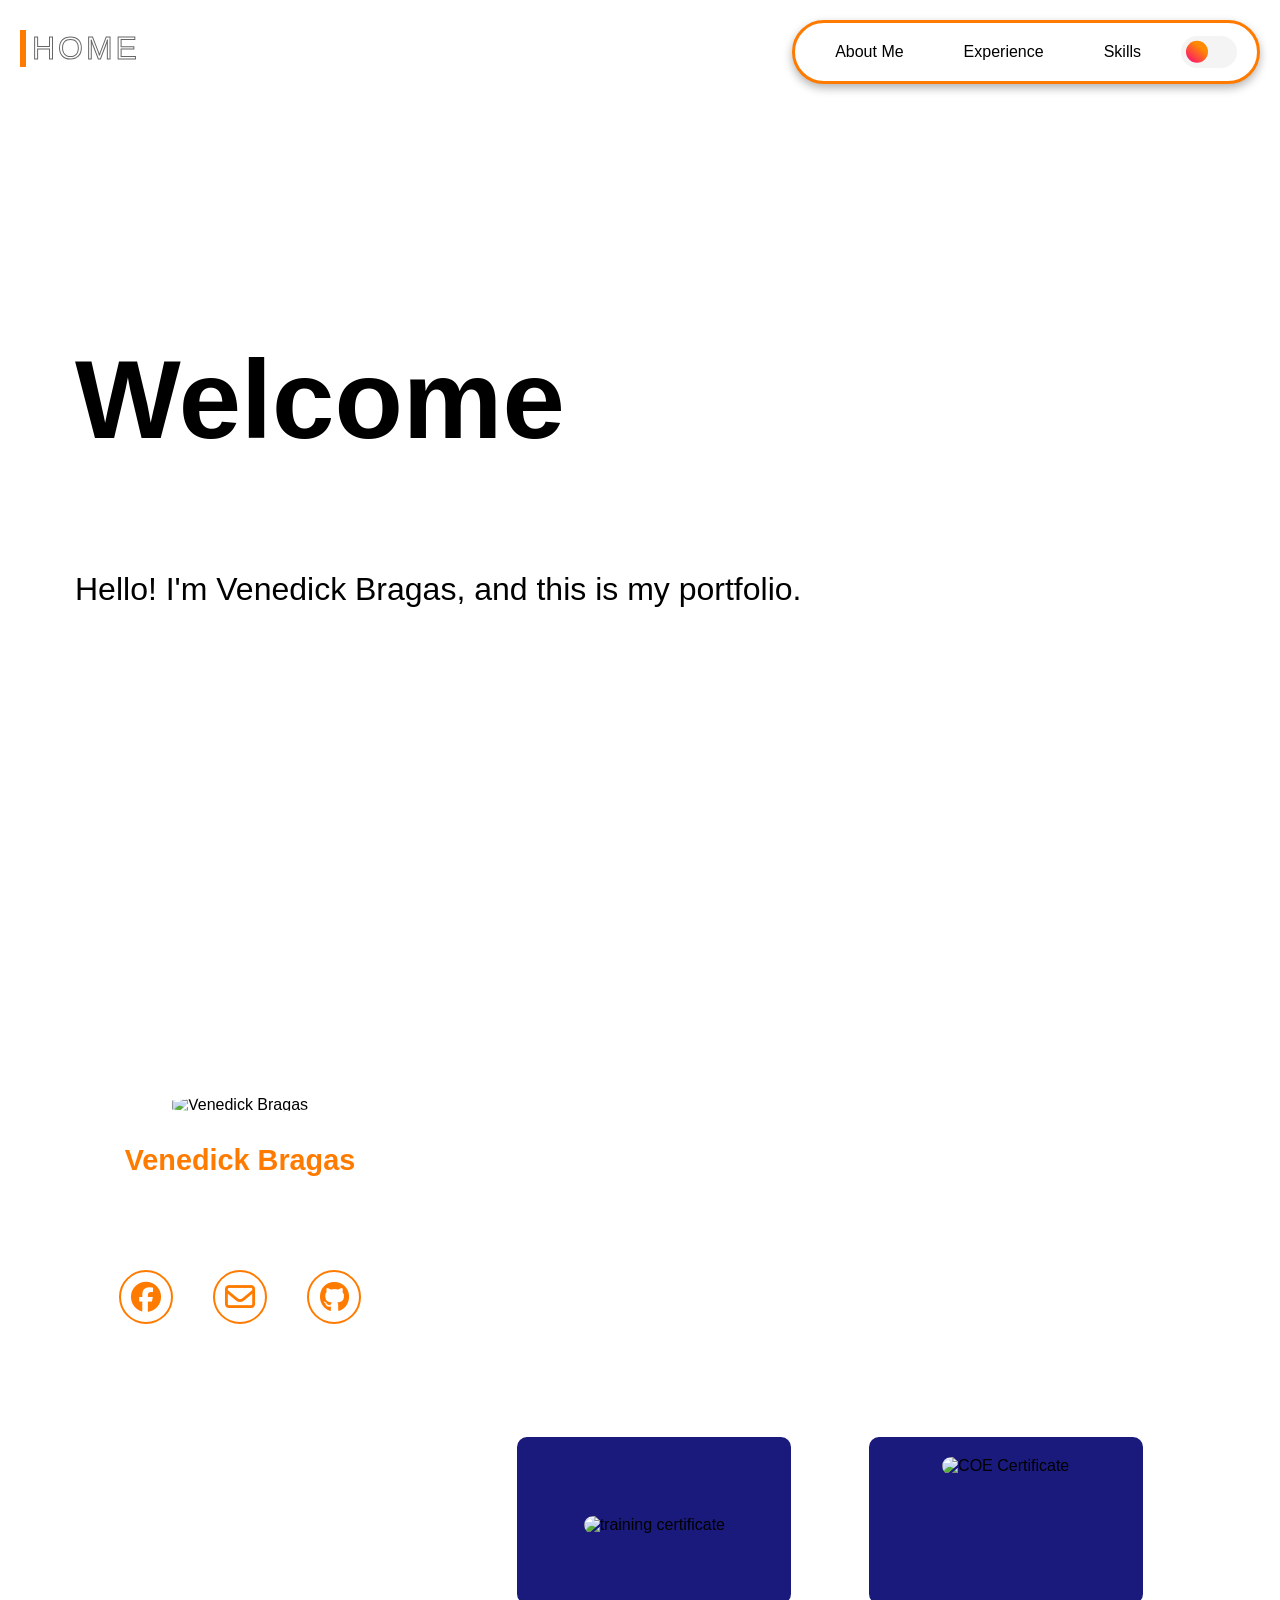
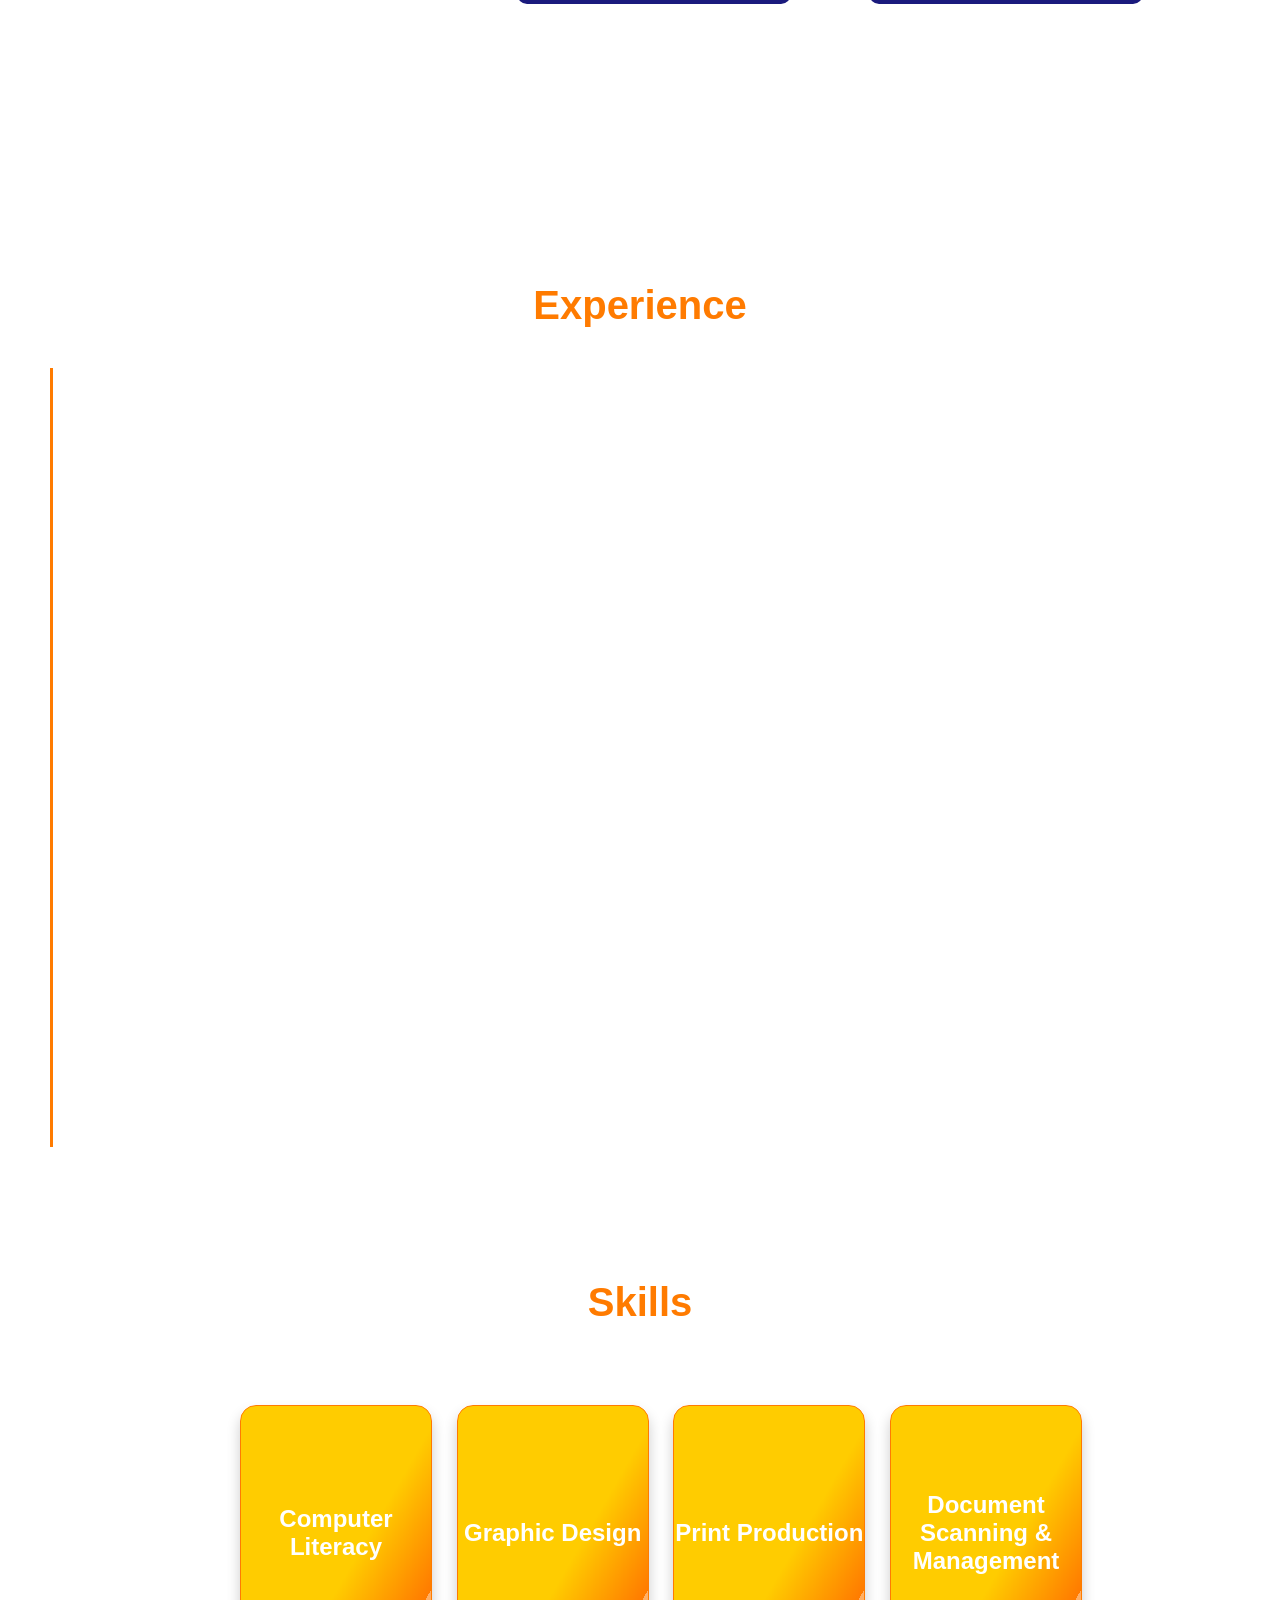
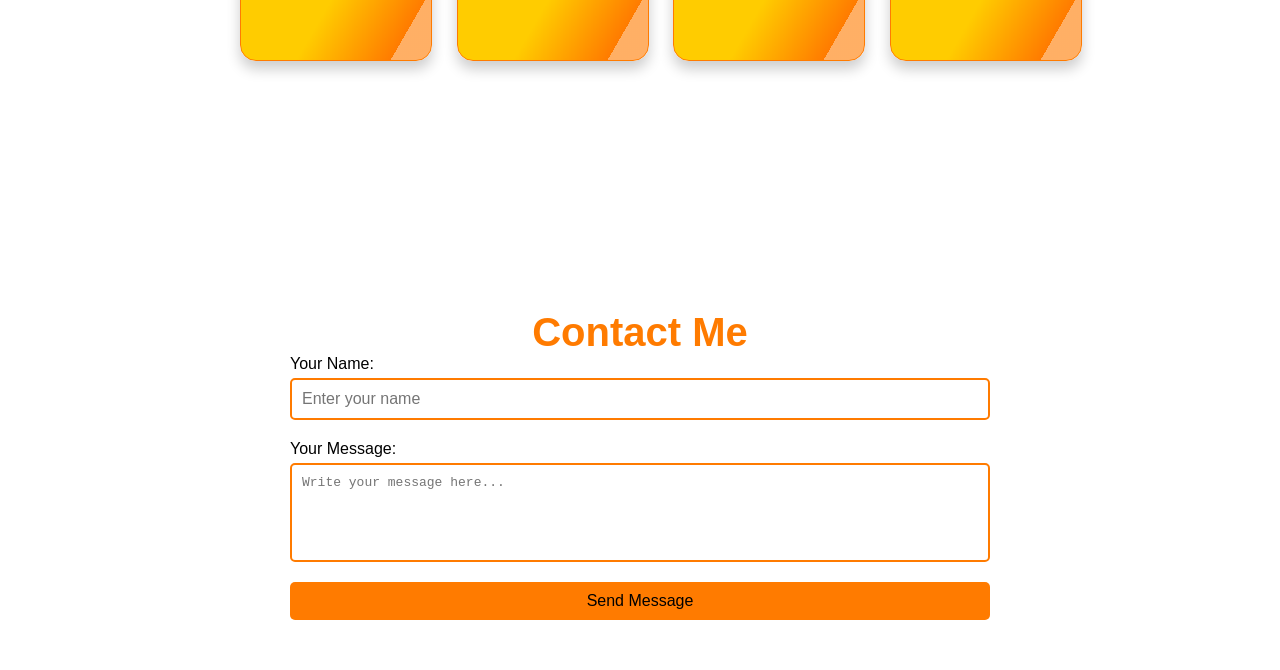
==== index.html @ 676863c2 "Add files via upload" ====
<!DOCTYPE html>
<html lang="en">
<head>
    <meta charset="UTF-8">
    <meta name="viewport" content="width=device-width, initial-scale=1.0">
    <title>Venedick Bragas - Portfolio</title>
    <link rel="stylesheet" href="https://cdnjs.cloudflare.com/ajax/libs/font-awesome/6.5.1/css/all.min.css">
    <link rel="stylesheet" href="style.css">
</head>
<body>
    <nav>
        <div class="homenav">
            <button class="button" data-text="Awesome" onclick="location.href='#home'">
                <span class="actual-text">&nbsp;Home&nbsp;</span>
                <span aria-hidden="true" class="hover-text">&nbsp;Home&nbsp;</span>
            </button>   
        </div>
        <div class="navbar">
            <a href="#about" class="tab-label">About Me</a>
            <a href="#experience" class="tab-label">Experience</a>
            <a href="#skills" class="tab-label">Skills</a>
            <label class="switch">
                <input type="checkbox">
                <span class="slider"></span>
            </label>
        </div>

    </nav>

    <div id="home" class="home tab-content">
        <h1>Welcome</h1>
        <p>Hello! I'm Venedick Bragas, and this is my portfolio.</p>            
    </div>

    <div id="about" class="about tab-content">
        <div class="header-content">
            <div class="profile-section">
                <img src="pngegg (9).png" alt="Venedick Bragas">
                <h2>Venedick Bragas</h2>
                <p>IT Student</p>
                <p>Data Center College of the Philippines</p>
                <div class="contacts">
                    <a href="https://www.facebook.com/brag.as.982/" class="facebook" aria-label="Facebook"><i class="fa-brands fa-facebook"></i></a>
                    <a href="mailto:bragasvenedic@gmail.com" class="email" aria-label="Email"><i class="fa-regular fa-envelope"></i></a>
                    <a href="https://github.com/BRAGAS002" class="github" aria-label="GitHub"><i class="fa-brands fa-github"></i></a>
                </div>
            </div>

            <div class="about-section">
                <h2>About Me</h2>
                <p>Hello! I'm Venedick Bragas, an IT student. This portfolio showcases my work, hobbies, and interests in technology and design.</p>

                <div class="details-section">
                    <div>
                        <h3>Interests</h3>
                        <ul>
                            <li>Playing Video Games</li>
                            <li>Watching Anime</li>
                            <li>Watching Movies</li>
                        </ul>
                    </div>
                </div>
                <h2>Certificate</h2>
                <div class="certificate-section">
                    <div class="certificate-box">
                        <h3>Training Certificate</h3>
                        <img src="training.jpg" alt="training certificate">
                        <p>Certificate description goes here.</p>
                    </div>
                    <div class="certificate-box">
                        <img src="coe.jpg" alt="COE Certificate">
                        <h3>Certificate of Employment</h3>
                        <p>Certificate description goes here.</p>
                    </div>
                        </div>
                    </div>
                </div>
            </div>
        </div>
    </div>

    <main>
        <section id="experience" class="experience tab-content">
            <h2 class="experience-header">Experience</h2>
            <div class="timeline">
                <div class="timeline-item">
                    <div class="timeline-icon"></div>
                    <div class="timeline-content">
                        <h3>Layout Artist @ Kebs Enterprise Printing Services-Baguio</h3>
                        <p>March 2024 - July 2024</p>
                        <ul>
                            <li>Designed and printed various materials including tarpaulins, ribbons, button pins, ribbons, lanyards, medals, and stickers.</li>
                            <li>Collaborated with clients to ensure their design needs were met.</li>
                            <li>Utilized CorelDraw and Photoshop for creating layouts.</li>
                            <li>Ensured all print materials met quality standards and were production-ready.</li>
                        </ul>
                    </div>
                </div>
        
                <div class="timeline-item">
                    <div class="timeline-icon"></div>
                    <div class="timeline-content">
                        <h3>Scanner Operator @ Microimaging Sales and Services-BIR Baguio</h3>
                        <p>July 2023 - December 2023</p>
                        <ul>
                            <li>Assigned document locating numbers to scanned documents, enabling easy retrieval and maintaining accurate records of filing locations.</li>
                            <li>Operated scanning equipment to digitize various documents, ensuring high-quality scans and adherence to established naming conventions.</li>
                            <li>Conducted quality checks on scanned documents, promptly identifying and resolving discrepancies or errors.</li>
                        </ul>
                    </div>
                </div>
        
                <div class="timeline-item">
                    <div class="timeline-icon"></div>
                    <div class="timeline-content">
                        <h3>Service Crew @ The Camp-Hardin</h3>
                        <p>March 2023 - April 2023</p>
                        <ul>
                            <li>Maintained cleanliness and organization of the dining and kitchen areas.</li>
                            <li>Handled customer orders and transactions.</li>
                            <li>Cleared tables and assisted with dishwashing.</li>
                        </ul>
                    </div>
                </div>
            </div>
        </section>
        <section id="skills" class="skill tab-content">
    <div class="skills content">
        <h2>Skills</h2>
        <ul>
            <div class="flip-card">
                <div class="flip-card-inner">
                    <div class="flip-card-front">
                        <p class="title">Computer Literacy</p>
                    </div>
                    <div class="flip-card-back">
                        <p class="title">Proficient in using various software and operating systems.</p>
                    </div>
                </div>
            </div>
            <div class="flip-card">
                <div class="flip-card-inner">
                    <div class="flip-card-front">
                        <p class="title">Graphic Design</p>
                    </div>
                    <div class="flip-card-back">
                        <p class="title">Skilled in creating visual content with Adobe Suite.</p>
                    </div>
                </div>
            </div>
            <div class="flip-card">
                <div class="flip-card-inner">
                    <div class="flip-card-front">
                        <p class="title">Print Production</p>
                    </div>
                    <div class="flip-card-back">
                        <p class="title">Experienced in preparing files for high-quality printing.</p>
                    </div>
                </div>
            </div>
            <div class="flip-card">
                <div class="flip-card-inner">
                    <div class="flip-card-front">
                        <p class="title">Document Scanning & Management</p>
                    </div>
                    <div class="flip-card-back">
                        <p class="title">Efficient in handling, scanning, and organizing documents.</p>
                    </div>
                </div>
            </div>
        </ul>
    </div>
</section>
        
            <section id="contact-me" class="contact-me content">
                <h2>Contact Me</h2>
                <form action="http://localhost:3000/submit" method="POST">
                    <div class="contact-form">
                        <label for="name">Your Name:</label>
                        <input type="text" id="name" name="name" placeholder="Enter your name" required>
                        <label for="message">Your Message:</label>
                        <textarea id="message" name="message" placeholder="Write your message here..." rows="5" required></textarea>
                        <input type="submit" value="Send Message">
                    </div>
                </form>
        </section>
        </section>
    </main>
   
</body>
</html>
<script src="https://cdnjs.cloudflare.com/ajax/libs/animejs/3.2.1/anime.min.js"></script>

<script>
    const checkbox = document.querySelector('input[type="checkbox"]');
    const body = document.body;

    checkbox.addEventListener('change', () => {
        body.classList.toggle('dark-mode');
    });

    const tabs = document.querySelectorAll('.tab-label');
    const sections = document.querySelectorAll('.tab-content');
    
    document.addEventListener('DOMContentLoaded', function () {
        const sections = document.querySelectorAll('.tab-content');
        const navLinks = document.querySelectorAll('.navbar a');

        const updateActiveTab = (visibleSectionId) => {
            if (navLinks === null || navLinks.length === 0) {
                return;
            }
            navLinks.forEach(link => {
                if (link === null) {
                    return;
                }
                link.classList.remove('active');
                if (link.getAttribute('href') === null) {
                    return;
                }
                if (link.getAttribute('href').substring(1) === visibleSectionId) {
                    link.classList.add('active');
                }
            });
        };


        const checkSectionVisibility = () => {
            if (sections === null || sections.length === 0) {
                return;
            }
            let scrollPosition = window.scrollY + window.innerHeight / 2;
            sections.forEach(section => {
                if (section === null) {
                    return;
                }
                const sectionTop = section.offsetTop;
                const sectionBottom = sectionTop + section.offsetHeight;
                if (scrollPosition >= sectionTop && scrollPosition < sectionBottom) {
                    const sectionId = section.getAttribute('id');
                    if (sectionId === null) {
                        return;
                    }
                    updateActiveTab(sectionId);
                }
            });
        };

        navLinks.forEach(link => {
            link.addEventListener('click', function (event) {
                event.preventDefault();
                const targetId = link.getAttribute('href').substring(1);
                const targetSection = document.querySelector(`#${targetId}`);
                const targetSectionTop = targetSection.offsetTop;

                window.scrollTo({
                    top: targetSectionTop,
                    behavior: 'smooth'
                });
                updateActiveTab(targetId);
            });
        });

        window.addEventListener('scroll', checkSectionVisibility);
        window.addEventListener('load', checkSectionVisibility);
        
        const timelineItems = document.querySelectorAll('.timeline-item');

        const fadeInTimeline = () => {
            if (!timelineItems || timelineItems.length === 0) return;
            
            timelineItems.forEach((item, index) => {
                if (!item) return;
                
                const rect = item.getBoundingClientRect();
                
                if (rect.top < window.innerHeight && rect.bottom >= 0) {
                    if (!item.classList.contains('animated')) {
                        try {
                            anime({
                                targets: item,
                                opacity: [0, 1],
                                translateX: index % 2 === 0 ? [-50, 0] : [50, 0],
                                easing: 'easeOutExpo',
                                duration: 1500,
                                delay: index * 200
                            });
                            item.classList.add('animated');
                        } catch (error) {
                            console.error("Animation error:", error);
                        }
                    }
                } else {
                    item.classList.remove('animated');
                    item.style.opacity = 0;
                    item.style.transform = "translateX(0)";
                }
            });
        };

        window.addEventListener('scroll', fadeInTimeline);
        window.addEventListener('load', fadeInTimeline);
        
        
const aboutMeTexts = document.querySelectorAll('#about p, #about h2, #about h3, #about ul li');
const fadeInText = () => {
    if (!aboutMeTexts || aboutMeTexts.length === 0) return;
    
    aboutMeTexts.forEach((text, index) => {
        if (!text) return;
        
        const rect = text.getBoundingClientRect();
        
        if (rect.top < window.innerHeight && rect.bottom >= 0) {
            if (!text.classList.contains('animated')) {
                try {
                    anime({
                        targets: text,
                        opacity: [0, 1],
                        translateX: [10, 0],
                        easing: 'easeOutExpo',
                        duration: 500,
                        delay: index * 100
                    });
                    text.classList.add('animated');
                } catch (error) {
                    console.error("Animation error:", error);
                }
            }
        } else {
            text.classList.remove('animated');
            text.style.opacity = 0;
            text.style.transform = "translateX(10px)";
        }
    });
};
        
window.addEventListener('scroll', fadeInText);

window.addEventListener('load', fadeInText);

    });
  const contactTab = document.querySelector('#contact-me');
const fadeInContact = () => {
    if (!contactTab) return;
    
    const rect = contactTab.getBoundingClientRect();
    
    if (rect.top < window.innerHeight && rect.bottom >= 0) {
        const contactContents = contactTab.querySelectorAll('h2, label, input, textarea, input[type="submit"]');
        contactContents.forEach((item, index) => {
            if (!item) return;
            
            if (!item.classList.contains('animated')) {
                try {
                    anime({
                        targets: item,
                        opacity: [0, 1],
                        translateX: [10, 0],
                        easing: 'easeOutExpo',
                        duration: 500,
                        delay: index * 100
                    });
                    item.classList.add('animated');
                } catch (error) {
                    console.error("Animation error:", error);
                }
            }
        });
    } else {
        const contactContents = contactTab.querySelectorAll('.animated');
        contactContents.forEach(item => {
            item.classList.remove('animated');
            item.style.opacity = 0;
            item.style.transform = "translateX(10px)";
        });
    }
};
    
window.addEventListener('scroll', fadeInContact);
window.addEventListener('load', fadeInContact);

    const skillsTab = document.querySelector('#skills');
const fadeInSkills = () => {
    if (!skillsTab) return;
    
    const rect = skillsTab.getBoundingClientRect();
    
    if (rect.top < window.innerHeight && rect.bottom >= 0) {
        const skillsContents = skillsTab.querySelectorAll('h2, .flip-card');
        skillsContents.forEach((item, index) => {
            if (!item) return;
            
            if (!item.classList.contains('animated')) {
                try {
                    anime({
                        targets: item,
                        opacity: [0, 1],
                        translateX: [10, 0],
                        easing: 'easeOutExpo',
                        duration: 500,
                        delay: index * 100
                    });
                    item.classList.add('animated');
                } catch (error) {
                    console.error("Animation error:", error);
                }
            }
        });
    } else {
        const skillsContents = skillsTab.querySelectorAll('.animated');
        skillsContents.forEach(item => {
            item.classList.remove('animated');
            item.style.opacity = 0;
            item.style.transform = "translateX(10px)";
        });
    }
};
    
window.addEventListener('scroll', fadeInSkills);
window.addEventListener('load', fadeInSkills);
</script>
---- style.css ----
body {
            font-family: 'Roboto', sans-serif;
            margin: 0;
            padding: 0;
            scroll-behavior: smooth;
            background-color: #ffffff; 
            background-image: url('pngegg (14).png');
            background-size: 100%; 
            background-position: top; 
            background-repeat: no-repeat; 
            background-blend-mode: screen;
            
        }

        .home{
            height: 100vh;
            color: rgb(0, 0, 0);
            display: flex;
            justify-content: center;
            align-items: flex-start;
            font-size: 2em;
            flex-direction: column;
            margin-left: 75px;
            animation: fadeIn 2.5s ease forwards;

        }
        .home h1{
            font-size: 3.5em;
            animation: fadeInText 3s ease forwards;
        }
        .homenav{
            position: fixed;
            top: 20px;
            padding: 10px 20px;
            display: flex;
            justify-content: flex-start;
            align-items: center;
            z-index: 1000;
            animation: fadeInText 3s ease forwards;
        }
        
        .home-tab{
            color: #FFFFFF;
            font-size: 1.7em;
            font-weight: bold;
            color: #ff7b00;
            text-decoration: none;
        }

        .tab-label {
            padding: 10px 20px;
            color: #000000;
            text-decoration: none;
            border-radius: 20px;
            transition: background-color 0.3s, color 0.3s, transform 0.3s;
        }

        .tab-label:hover {
            background-color: #ff7b00;
            color: #000;
            box-shadow: 0 0 8px #ff7b00; 
            transform: scale(1.05);
            
        }

        .navbar {
            position: fixed;
            top: 20px;
            right: 20px;
            background-color: #ffffff; 
            border: 3px solid #ff7b00;
            border-radius: 50px;
            padding: 10px 20px;
            display: flex;
            justify-content: flex-end;
            align-items: center;
            gap: 20px;
            box-shadow: 0 4px 10px rgba(0, 0, 0, 0.3);
            z-index: 1000;
        }


        .about {
            display: flex;
            justify-content: center;
            align-items: center;
            color: rgb(0, 0, 0);
            height: 100vh;
            overflow: hidden;
            opacity: 0;
            animation: fadeIn 2.5s ease forwards;
        }

        .header-content {
            display: flex;
            max-width: 1200px;
            width: 100%;
            align-items: flex-start;
            justify-content: space-evenly;
        }

        .profile-section {
            width: 30%;
            text-align: center;
            transform: scale(0.9);
            animation: scaleUp 2s ease forwards;
        }

        .profile-section img {
            width: 150px;
            height: 150px;
            margin-bottom: 20px;
            clip-path: polygon(50% 0%, 100% 25%, 100% 75%, 50% 100%, 0% 75%, 0% 25%);
            transition: transform 0.5s;
        }

        .profile-section img:hover {
            box-shadow: 0 0 8px #ff7b00;
            transform: scale(1.1);
        }

        .profile-section h2 {
            margin: 10px 0;
            font-size: 1.8em;
            color: #ff7b00;
            animation: fadeInText 3s ease forwards;
        }

        .contacts {
            margin-top: 20px;
            display: flex;
            justify-content: center;
            gap: 40px;
        }

        .contacts a {
            color: #ff7b00; 
            font-size: 30px;
            display: flex;
            justify-content: center;
            align-items: center;
            text-decoration: none;
            margin: 5px 0;
            border: 2px solid #ff7b00;
            border-radius: 50%;
            width: 50px;
            height: 50px;
        }

        .contacts a:hover {
            border: 2px solid #ffffff;
            background-color: #000000;
            transition: 1.5s;
        }

        .about-section {
            width: 65%;
            opacity: 0;
            animation: fadeIn 3s forwards;
        }

        .details-section {
            display: flex;
            justify-content: space-between;
            margin-top: 30px;
        }

        .details-section ul li:before {
            margin-right: 10px;
            opacity: 0;
            animation: fadeIn 4s forwards;
        }

        .content figure img {
            width: 300px;
            transition: transform 0.5s ease;
        }

        .content figure img:hover {
            transform: scale(1.1);
        }

        .certificate-section {
            display: flex;
            justify-content: space-evenly;
            margin-top: 30px;
        }

        .certificate-box {
            background-color: #1a1a7d;
            color: rgb(0, 0, 0);
            padding: 20px;
            border-radius: 10px;
            text-align: center;
            transition: transform 0.3s;
            width: 30%;
        }

        .certificate-box:hover {
            transform: scale(1.05);
        }

        .certificate-box img {
            width: 100%;
            height: auto;
            border-radius: 10px;
        }

        #experience {
            padding: 50px;
            color: #ff7b00;
            animation: fadeIn 2.5s ease forwards;
        }

        .experience-header {
            font-size: 2.5em;
            font-weight: bold;
            text-align: center;
            color: #ff7b00; 
            margin-bottom: 40px;
        }

        .timeline {
            position: relative;
            justify-content: center;
            border-left: 3px solid #ff7b00; 
        }

        .timeline-item {
            position: relative;
            margin-bottom: 50px;
            padding-left: 80px;
        }

        .timeline-icon {
            position: absolute;
            left: -11px; 
            top: 0;
            width: 20px;
            height: 20px;
            background-color: #ffcc00; 
            border-radius: 50%;
            box-shadow: 0 0 0 4px #ff7b00; 

        }

        .timeline-content {
            padding: 15px 20px;
            background-color: #e4dada; 
            color: #000000;
            border-radius: 10px;
            border-left: 5px solid #ff7b00; 
            transition: transform 0.3s, box-shadow 0.3s;
        }

        .timeline-content h3 {
            font-size: 1.6em;
            color: #ff7b00; 
            margin-bottom: 10px;
        }

        .timeline-content p {
            font-size: 1.1em;
            margin: 5px 0 15px;
        }

        .timeline-content ul {
            list-style-type: none;
            padding-left: 0;
        }

        .timeline-content ul li {
            margin-bottom: 8px;
            position: relative;
            padding-left: 20px;
        }

        .timeline-content ul li:before {
            content: '•';
            position: absolute;
            left: 0;
            color: #ff7b00; 
        }

        .timeline-item:hover .timeline-content {
            transform: translateY(-10px);
            box-shadow: 0 8px 20px rgba(12, 12, 12, 0.4); 
        }

        .contact-form {
            display: flex;
            flex-direction: column;
            width: 700px;
            margin: 0 auto;
            margin-bottom: 50px;
            animation: fadeIn 2.5s ease forwards;
        }

        .contact-form label {
            margin-bottom: 5px;
            color: #000000;
        }

        .contact-form input[type="text"],
        .contact-form textarea {
            padding: 10px;
            border: 2px solid #ff7b00;
            border-radius: 5px;
            margin-bottom: 20px;
            font-size: 1em;
            width: 100%;
            box-sizing: border-box; 
        }

        .contact-form input[type="text"]:focus,
        .contact-form textarea:focus {
            border-color: #1E90FF;
            outline: none;
        }

        .contact-form textarea {
            resize: none;
        }

        .contact-form input[type="submit"] {
            background-color: #ff7b00;
            color: rgb(0, 0, 0);
            border: none;
            padding: 10px;
            border-radius: 5px;
            cursor: pointer;
            font-size: 1em;
            text-align: center;
            width: 100%;
            box-sizing: border-box; 
        }

        .contact-form input[type="submit"]:hover {
            background-color: #1E90FF;
            transition: .5s;
        }

        .contact-form input[type="submit"]:active {
            opacity: 0.6;
        }

        .contact-me h2{
            display: flex;
            text-align: center;
            justify-content: center;
            color: #ff7b00;
            font-size: 2.5em;
            font-weight: bold;
            margin: 0;
        }

        .skills{
            text-align: center;
            color: #000000;
            animation: fadeIn 2.5s ease forwards;
            
        }

        .skills h2{
            color: #000000;
            margin-bottom: 70px;
            font-size: 2.5em;
            font-weight: bold;
            color: #ff7b00;
        }

        .skills ul{
            display: block;
            font-size: 1.5em;
        }

        .skills li{
            display: inline-block;
            list-style-type: none;
            padding: 10px;
            margin: 10px;
            background-color: #ff7b00;
            border-radius: 2px;
        }

        @keyframes fadeIn {
            0% {
                opacity: 0;
                transform: translateY(20px);
            }
            100% {
                opacity: 1;
                transform: translateY(0);
            }
        }

        @keyframes scaleUp {
            from {
                transform: scale(0.9);
            }
            to {
                transform: scale(1);
            }
        }

        @keyframes fadeInText {
            0% {
                opacity: 0;
                transform: translateY(20px);
            }
            100% {
                opacity: 1;
                transform: translateY(0);
            }
        }

        .tab-label.active {
            background-color: #ff7b00;
            color: #000;
            box-shadow: 0 0 8px #ff7b00;
            transform: scale(1.05);
        }

        .skill{
            height: 70vh;
        }

        .switch {
        display: block;
        --width-of-switch: 3.5em;
        --height-of-switch: 2em;
        --size-of-icon: 1.4em;
        --slider-offset: 0.3em;
        position: relative;
        width: var(--width-of-switch);
        height: var(--height-of-switch);
        }

        .switch input {
        opacity: 0;
        width: 0;
        height: 0;
        }

        .slider {
        position: absolute;
        cursor: pointer;
        top: 0;
        left: 0;
        right: 0;
        bottom: 0;
        background-color: #f4f4f5;
        transition: .4s;
        border-radius: 30px;
        }

        .slider:before {
        position: absolute;
        content: "";
        height: var(--size-of-icon,1.4em);
        width: var(--size-of-icon,1.4em);
        border-radius: 20px;
        left: var(--slider-offset,0.3em);
        top: 50%;
        transform: translateY(-50%);
        background: linear-gradient(40deg,#ff0080,#ff8c00 70%);
        ;
        transition: .4s;
        }

        input:checked + .slider {
        background-color: #303136;
        }

        input:checked + .slider:before {
        left: calc(100% - (var(--size-of-icon,1.4em) + var(--slider-offset,0.3em)));
        background: #303136;
        box-shadow: inset -3px -2px 5px -2px #8983f7, inset -10px -4px 0 0 #a3dafb;
        }
        .dark-mode {
            background-color: #000000;
            color: #ffffff;
        }

        .dark-mode .home {
            color: #ffffff;
        }

        .dark-mode .home-tab {
            color: #ff7b00;
        }

        .dark-mode .tab-label {
            color: #ffffff;
        }

        .dark-mode .tab-label:hover {
            background-color: #ff7b00;
            color: #ffffff;
        }

        .dark-mode .navbar {
            background-color: #000000;
            border: 3px solid #ff7b00;
        }

        .dark-mode .about {
            color: #ffffff;
        }

        .dark-mode .profile-section img {
            border: 2px solid #ff7b00;
        }

        .dark-mode .profile-section img:hover {
            box-shadow: 0 0 8px #ff7b00;
        }

        .dark-mode .contacts a {
            color: #ff7b00;
            border: 2px solid #ff7b00;
        }

        .dark-mode .contacts a:hover {
            border: 2px solid #ffffff;
            background-color: #ffffff;
        }

        .dark-mode .about-section {
            color: #ffffff;
        }

        .dark-mode .details-section ul li:before {
            color: #ff7b00;
        }

        .dark-mode .certificate-box {
            background-color: #1a1a1a;
            color: #ffffff;
        }

        .dark-mode .certificate-box:hover {
            transform: scale(1.05);
        }

        .dark-mode .timeline {
            border-left: 3px solid #ff7b00;
        }

        .dark-mode .timeline-icon {
            background-color: #ffcc00;
            box-shadow: 0 0 0 4px #ff7b00;
        }

        .dark-mode .timeline-content {
            background-color: #1a1a1a;
            color: #ffffff;
            border-left: 5px solid #ff7b00;
        }

        .dark-mode .timeline-content h3 {
            color: #ff7b00;
        }

        .dark-mode .timeline-content ul li:before {
            color: #ff7b00;
        }

        .dark-mode .contact-form {
            color: #ffffff;
        }

        .dark-mode .contact-form label {
            color: #ffffff;
        }

        .dark-mode .contact-form input[type="text"],
        .dark-mode .contact-form textarea {
            border: 2px solid #ff7b00;
        }

        .dark-mode .contact-form input[type="text"]:focus,
        .dark-mode .contact-form textarea:focus {
            border-color: #1E90FF;
        }

        .dark-mode .contact-form input[type="submit"] {
            background-color: #ff7b00;
            color: #ffffff;
        }

        .dark-mode .contact-form input[type="submit"]:hover {
            background-color: #1E90FF;
        }

        .dark-mode .skills {
            color: #ffffff;
        }

        .dark-mode .skills ul {
            color: #ffffff;
        }

        .dark-mode .skills li {
            background-color: #ff7b00;
        }

        @media (max-width: 768px) {
            .homenav {
                position: relative;
                justify-content: center;
            }

            .navbar {
                flex-direction: column;
                gap: 10px;
            }

            .home-tab, .tab-label {
                font-size: 1.2em;
            }
        }

        @media (max-width: 480px) {
            .homenav {
                position: relative;
                justify-content: center;
            }

            .navbar {
                flex-direction: column;
                gap: 10px;
            }

            .home-tab, .tab-label {
                font-size: 1em;
            }
        }

        @media (max-width: 320px) {
            .homenav {
                position: relative;
                justify-content: center;
            }

            .navbar {
                flex-direction: column;
                gap: 10px;
            }

            .home-tab, .tab-label {
                font-size: 0.8em;
            }
        }
     
        .flip-card {
            background-color: transparent;
            width: 190px;
            height: 254px;
            perspective: 1000px;
            font-family: sans-serif;
            display: inline-block;
            margin: 10px;
            }

            .title {
            font-size: 1em;
            font-weight: 900;
            text-align: center;
            margin: 0;
            }

            .flip-card-inner {
            position: relative;
            width: 100%;
            height: 100%;
            text-align: center;
            transition: transform 0.8s;
            transform-style: preserve-3d;
            }

            .flip-card:hover .flip-card-inner {
            transform: rotateY(180deg);
            }

            .flip-card-front, .flip-card-back {
            box-shadow: 0 8px 14px 0 rgba(0,0,0,0.2);
            position: absolute;
            display: flex;
            flex-direction: column;
            justify-content: center;
            align-items: center;
            width: 100%;
            height: 100%;
            -webkit-backface-visibility: hidden;
            backface-visibility: hidden;
            border: 1px solid #ff7b00;
            border-radius: 1rem;
            }

            .flip-card-front {
            background: linear-gradient(120deg, #ffcc00 60%, #ff7b00 88%, #ffb300 40%, rgba(255, 123, 0, 0.603) 48%);
            color: #ffffff;
            }

            .flip-card-back {
            background: linear-gradient(120deg, #ffb300 30%, #ff7b00 88%, #ffcc00 40%, #ffb300 78%);
            color: white;
            transform: rotateY(180deg);
            }

            .button {
                margin: 0;
                height: auto;
                background: transparent;
                padding: 0;
                border: none;
                cursor: pointer;
            }
  
  /* button styling */
  .button {
    --border-right: 6px;
    --text-stroke-color: rgba(0, 0, 0, 0.6);
    --animation-color: #ff7b00;
    --fs-size: 2em;
    letter-spacing: 3px;
    text-decoration: none;
    font-size: var(--fs-size);
    font-family: "Arial";
    position: relative;
    text-transform: uppercase;
    color: transparent;
    -webkit-text-stroke: 1px var(--text-stroke-color);
  }
  /* this is the text, when you hover on button */
  .hover-text {
    position: absolute;
    box-sizing: border-box;
    content: attr(data-text);
    color: var(--animation-color);
    width: 0%;
    inset: 0;
    border-right: var(--border-right) solid var(--animation-color);
    overflow: hidden;
    transition: 0.5s;
    -webkit-text-stroke: 1px var(--animation-color);
  }
  /* hover */
  .button:hover .hover-text {
    width: 100%;
    filter: drop-shadow(0 0 23px var(--animation-color))
  }

  .dark-mode .button {
    --text-stroke-color: rgba(255, 255, 255, 0.6);
    --animation-color: #ff7b00;
  }

  .dark-mode .button:hover .hover-text {
    filter: drop-shadow(0 0 23px #ff7b00)
  }
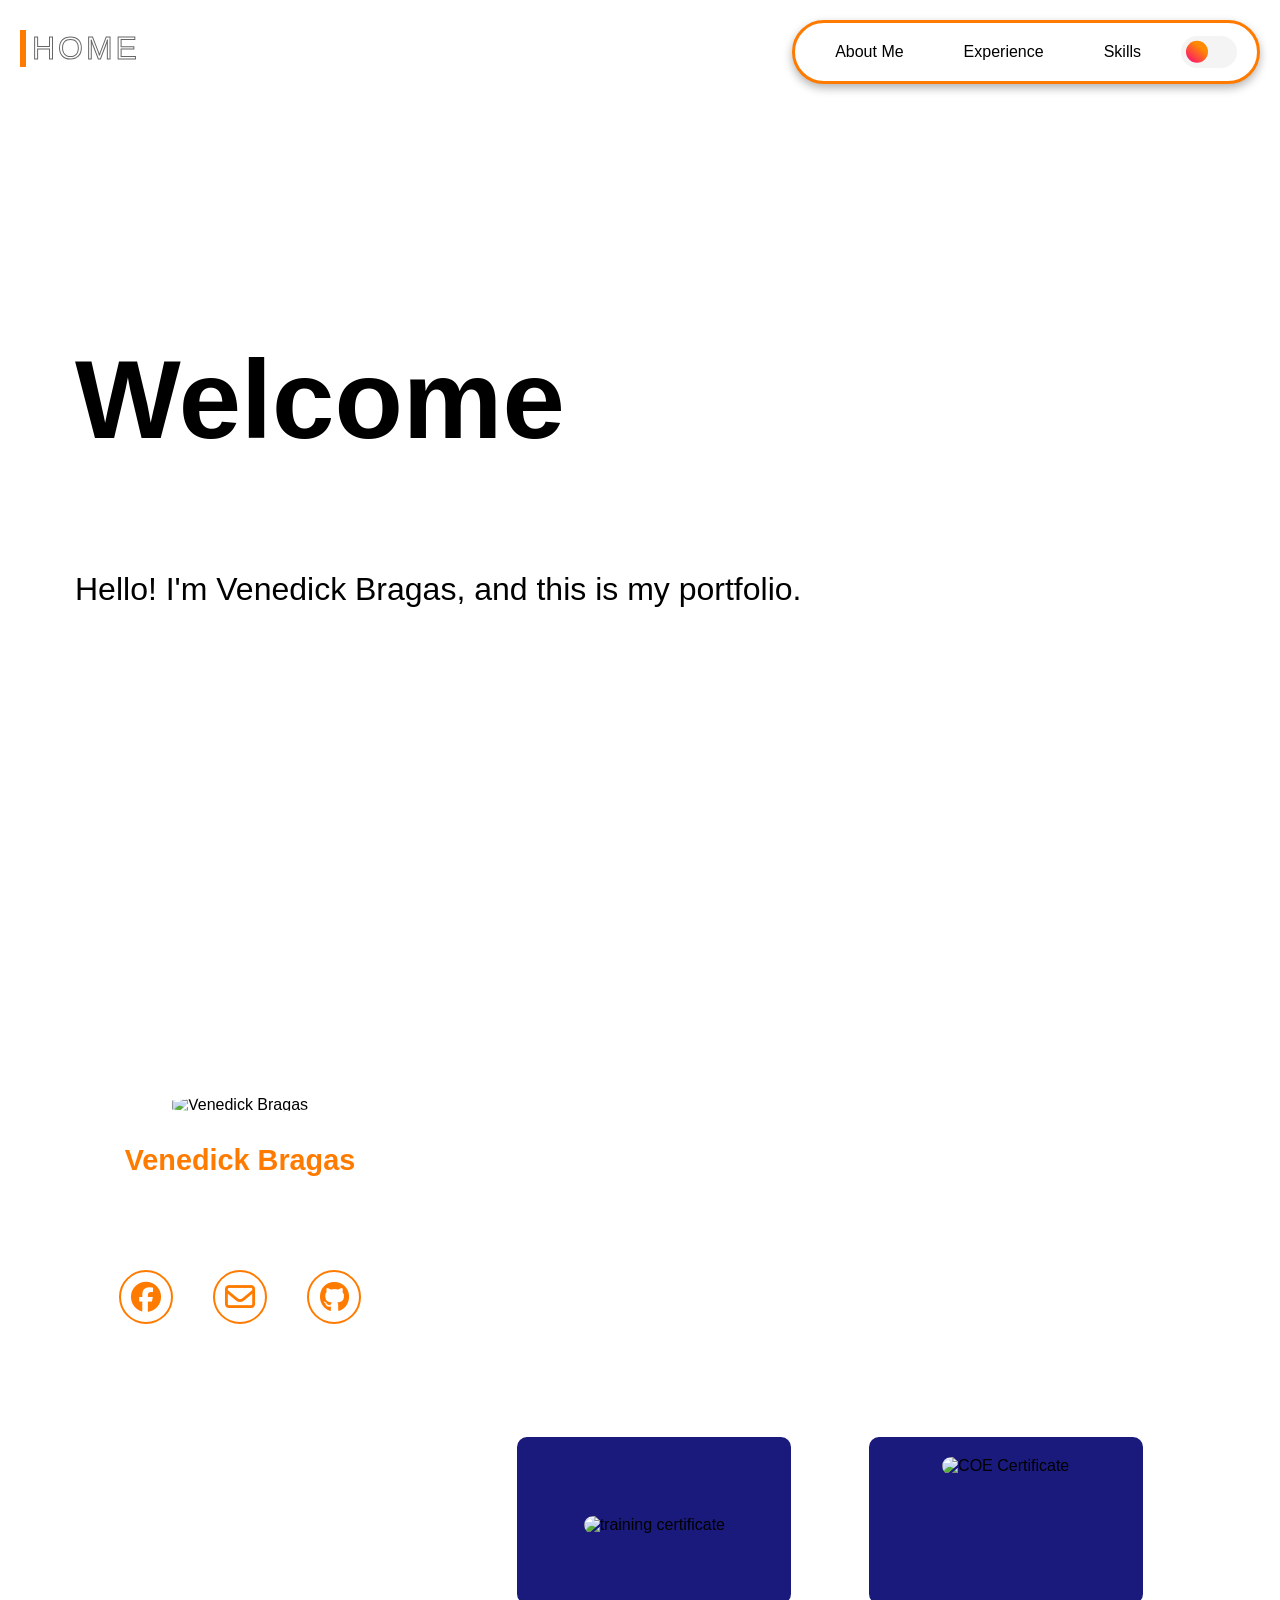
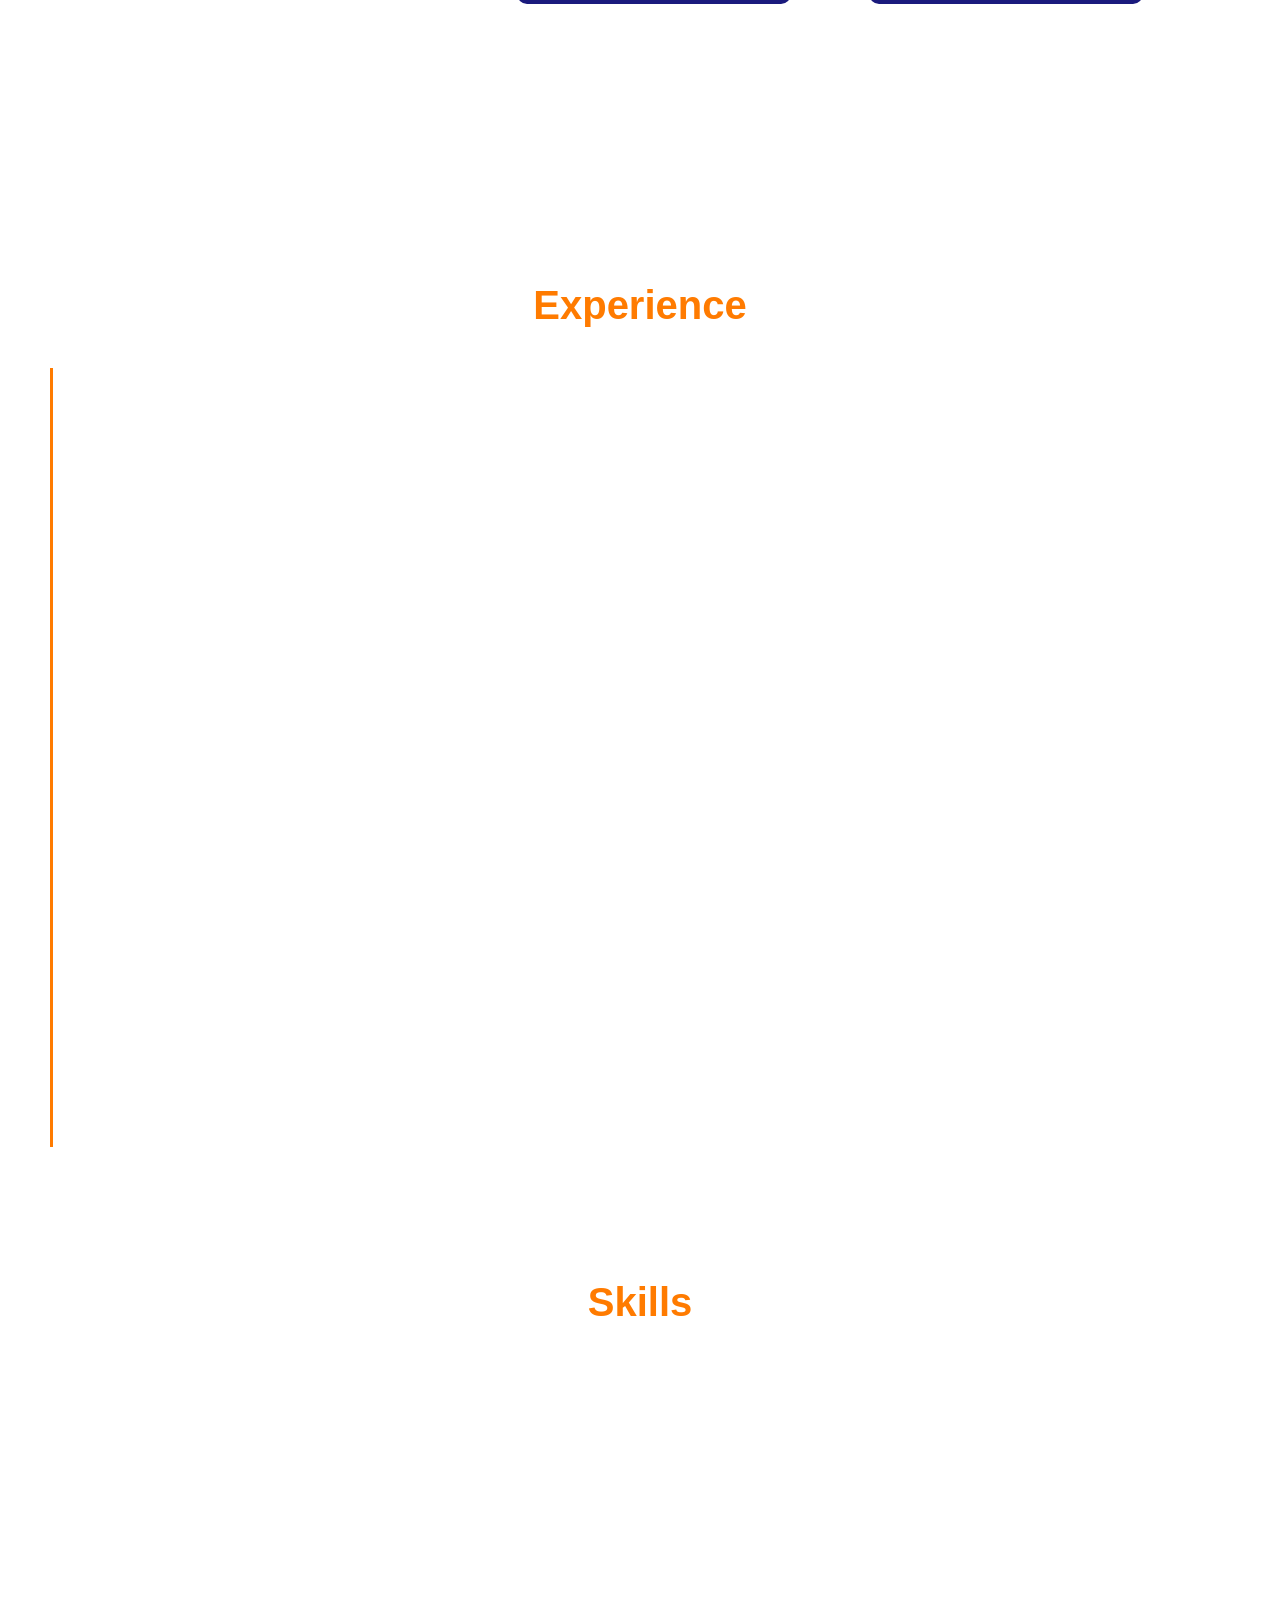
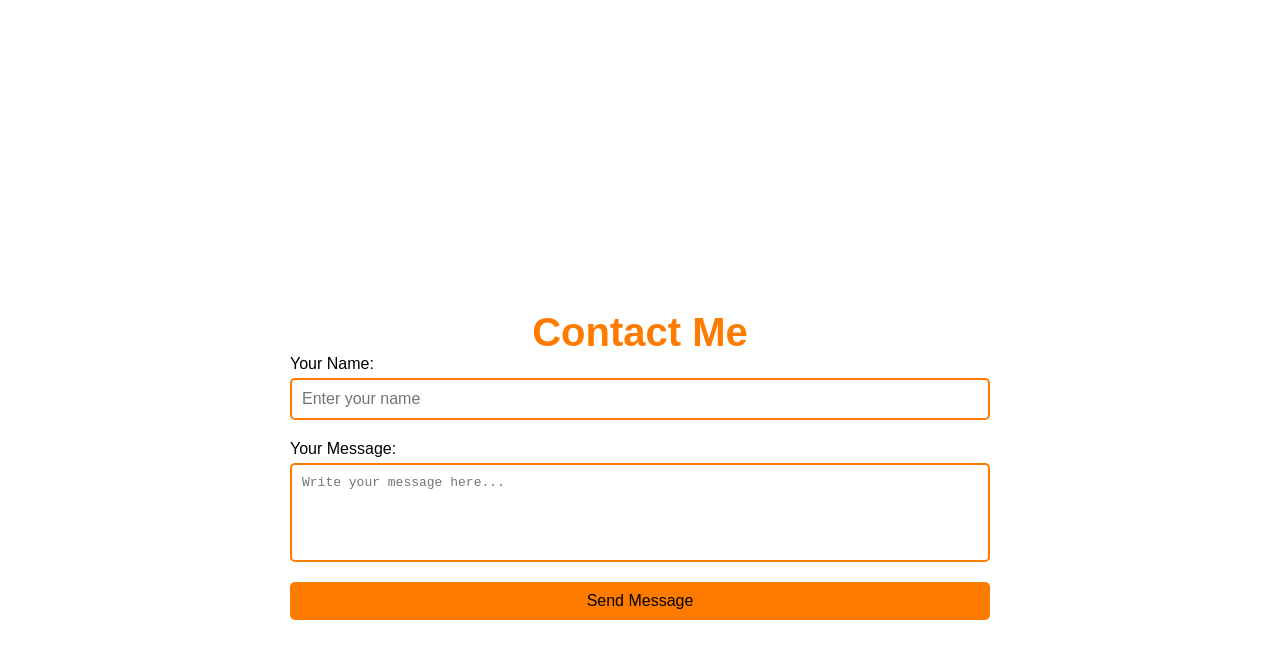
==== commit be30c408: "Add files via upload" ====
--- a/index.html
+++ b/index.html
@@ -174,7 +174,7 @@
         
             <section id="contact-me" class="contact-me content">
                 <h2>Contact Me</h2>
-                <form action="http://localhost:3000/submit" method="POST">
+                <form action="https://tursodb.onrender.com/submit" method="POST">
                     <div class="contact-form">
                         <label for="name">Your Name:</label>
                         <input type="text" id="name" name="name" placeholder="Enter your name" required>
@@ -419,4 +419,58 @@
     
 window.addEventListener('scroll', fadeInSkills);
 window.addEventListener('load', fadeInSkills);
+document.querySelector('form').addEventListener('submit', function(event) {
+            event.preventDefault();
+            
+            const form = event.target;
+            const formData = new FormData(form);
+            
+            fetch(form.action, {
+                method: 'POST',
+                body: JSON.stringify({
+                    name: formData.get('name'),
+                    message: formData.get('message')
+                }),
+                headers: {
+                    'Content-Type': 'application/json'
+                }
+            })
+            .then(response => response.json())
+            .then(data => {
+                if (data.status === 'success') {
+                    // Create and show success message
+                    const successMessage = document.createElement('div');
+                    successMessage.classList.add('success-message');
+                    successMessage.textContent = data.message;
+                    successMessage.style.cssText = `
+                        position: fixed;
+                        top: 20px;
+                        left: 50%;
+                        transform: translateX(-50%);
+                        background-color: #4CAF50;
+                        color: white;
+                        padding: 15px;
+                        border-radius: 5px;
+                        z-index: 1000;
+                        box-shadow: 0 4px 6px rgba(0,0,0,0.1);
+                    `;
+                    
+                    document.body.appendChild(successMessage);
+                    
+                    // Remove message after 3 seconds
+                    setTimeout(() => {
+                        document.body.removeChild(successMessage);
+                    }, 3000);
+                    
+                    // Reset form
+                    form.reset();
+                } else {
+                    throw new Error(data.message);
+                }
+            })
+            .catch(error => {
+                console.error('Error:', error);
+                alert('Failed to send message. Please try again.');
+            });
+        });
 </script>
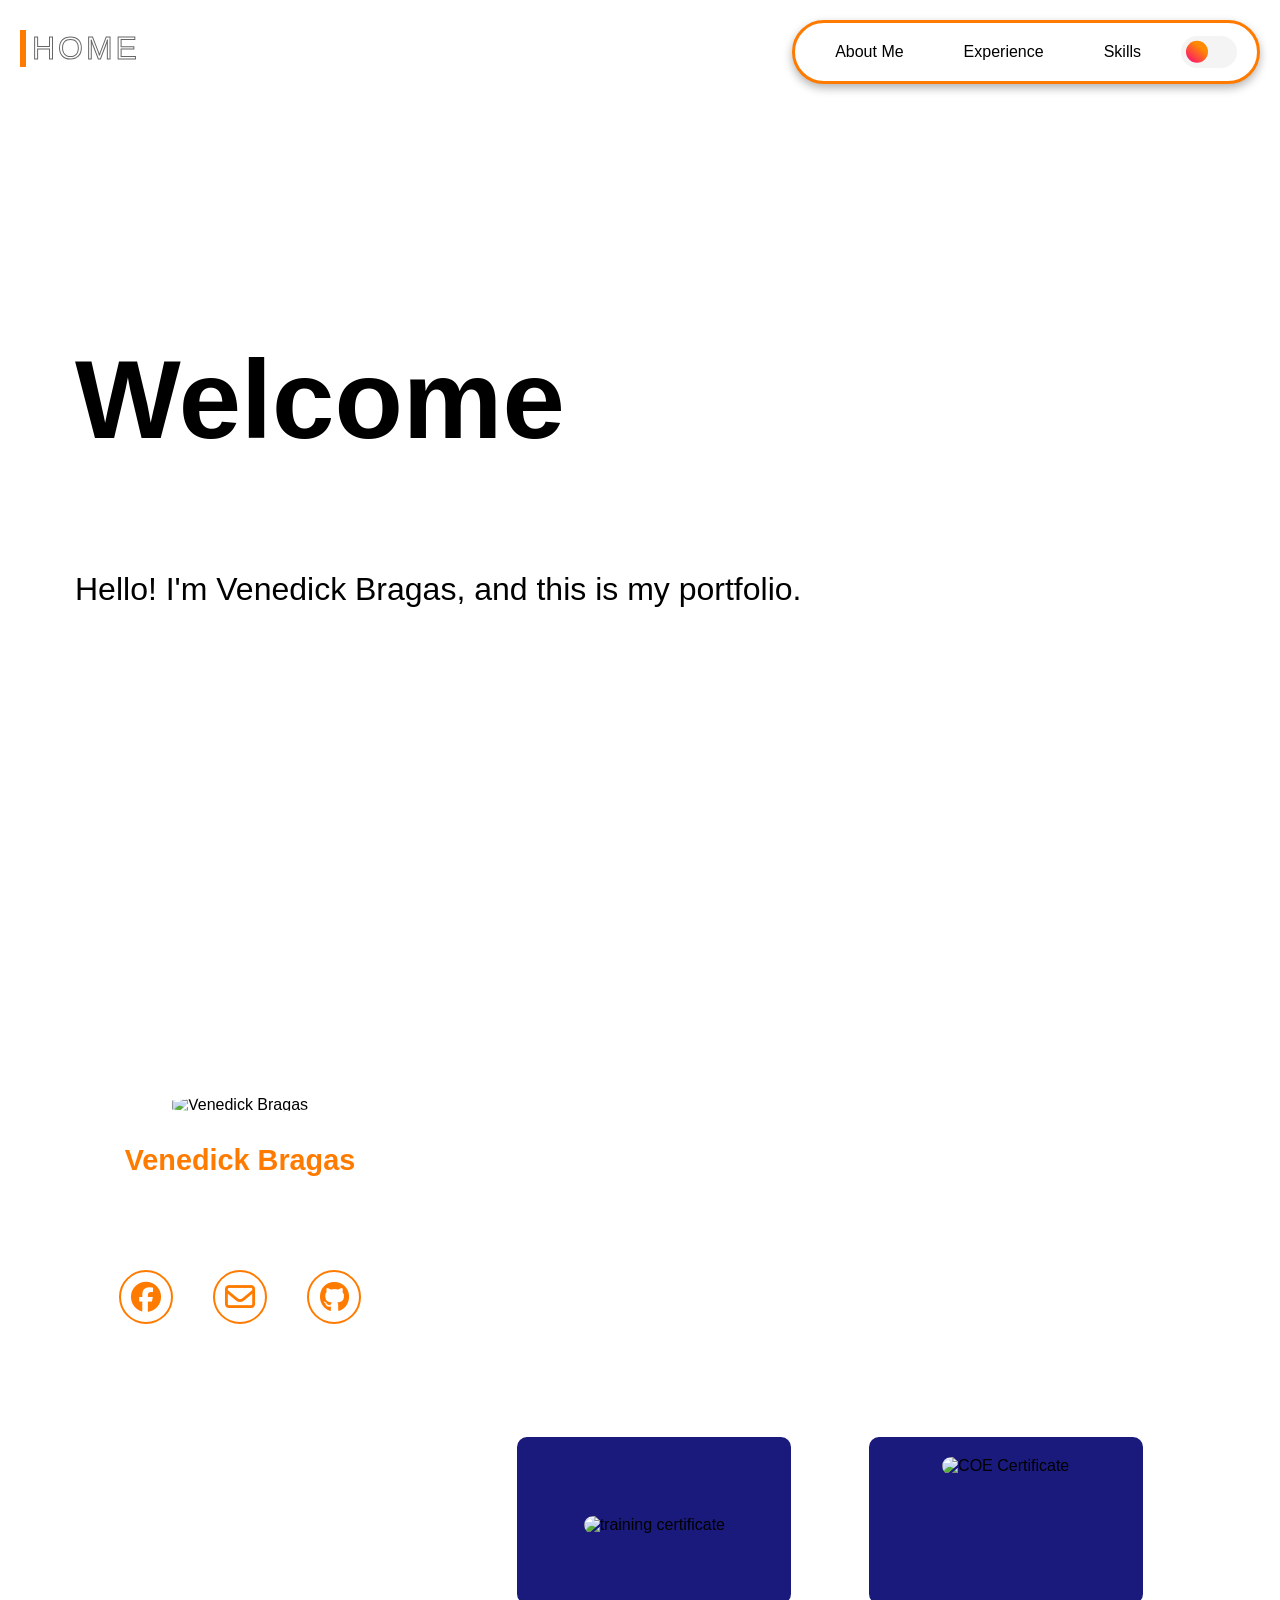
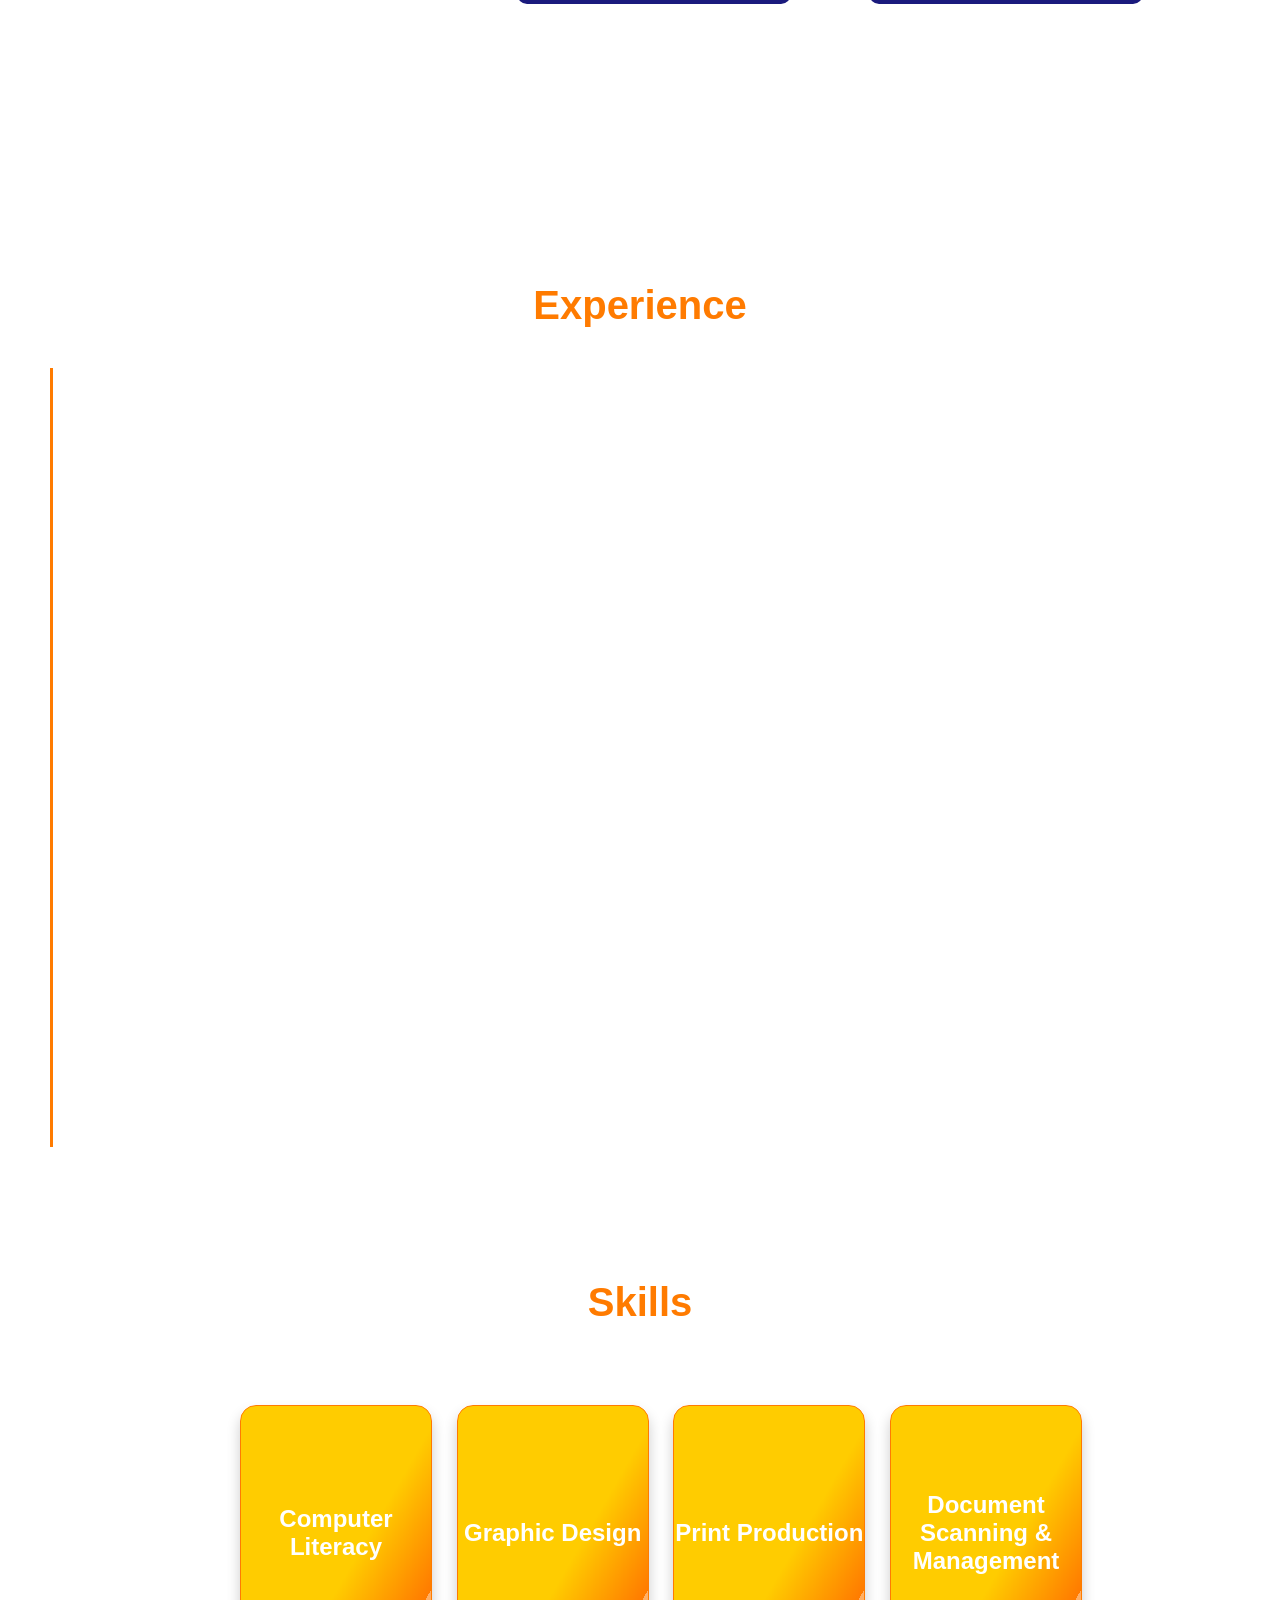
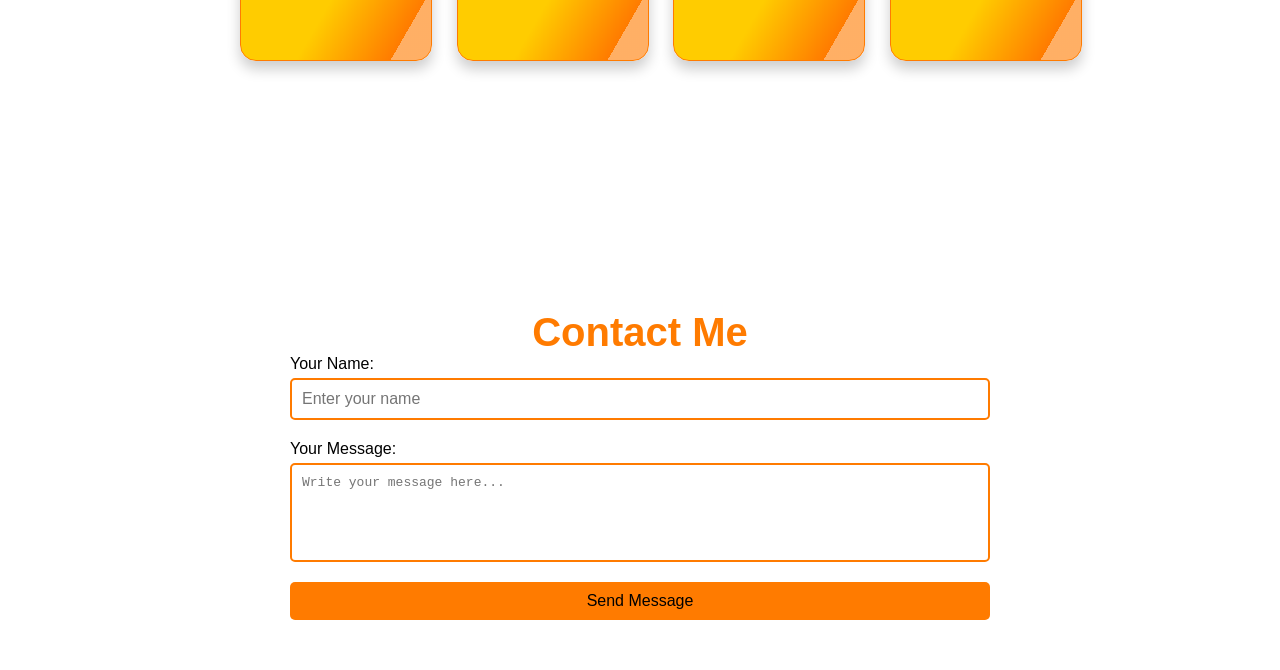
==== commit 459a2b66: "Add files via upload" ====
--- a/index.html
+++ b/index.html
@@ -191,286 +191,4 @@
 </html>
 <script src="https://cdnjs.cloudflare.com/ajax/libs/animejs/3.2.1/anime.min.js"></script>
 
-<script>
-    const checkbox = document.querySelector('input[type="checkbox"]');
-    const body = document.body;
-
-    checkbox.addEventListener('change', () => {
-        body.classList.toggle('dark-mode');
-    });
-
-    const tabs = document.querySelectorAll('.tab-label');
-    const sections = document.querySelectorAll('.tab-content');
-    
-    document.addEventListener('DOMContentLoaded', function () {
-        const sections = document.querySelectorAll('.tab-content');
-        const navLinks = document.querySelectorAll('.navbar a');
-
-        const updateActiveTab = (visibleSectionId) => {
-            if (navLinks === null || navLinks.length === 0) {
-                return;
-            }
-            navLinks.forEach(link => {
-                if (link === null) {
-                    return;
-                }
-                link.classList.remove('active');
-                if (link.getAttribute('href') === null) {
-                    return;
-                }
-                if (link.getAttribute('href').substring(1) === visibleSectionId) {
-                    link.classList.add('active');
-                }
-            });
-        };
-
-
-        const checkSectionVisibility = () => {
-            if (sections === null || sections.length === 0) {
-                return;
-            }
-            let scrollPosition = window.scrollY + window.innerHeight / 2;
-            sections.forEach(section => {
-                if (section === null) {
-                    return;
-                }
-                const sectionTop = section.offsetTop;
-                const sectionBottom = sectionTop + section.offsetHeight;
-                if (scrollPosition >= sectionTop && scrollPosition < sectionBottom) {
-                    const sectionId = section.getAttribute('id');
-                    if (sectionId === null) {
-                        return;
-                    }
-                    updateActiveTab(sectionId);
-                }
-            });
-        };
-
-        navLinks.forEach(link => {
-            link.addEventListener('click', function (event) {
-                event.preventDefault();
-                const targetId = link.getAttribute('href').substring(1);
-                const targetSection = document.querySelector(`#${targetId}`);
-                const targetSectionTop = targetSection.offsetTop;
-
-                window.scrollTo({
-                    top: targetSectionTop,
-                    behavior: 'smooth'
-                });
-                updateActiveTab(targetId);
-            });
-        });
-
-        window.addEventListener('scroll', checkSectionVisibility);
-        window.addEventListener('load', checkSectionVisibility);
-        
-        const timelineItems = document.querySelectorAll('.timeline-item');
-
-        const fadeInTimeline = () => {
-            if (!timelineItems || timelineItems.length === 0) return;
-            
-            timelineItems.forEach((item, index) => {
-                if (!item) return;
-                
-                const rect = item.getBoundingClientRect();
-                
-                if (rect.top < window.innerHeight && rect.bottom >= 0) {
-                    if (!item.classList.contains('animated')) {
-                        try {
-                            anime({
-                                targets: item,
-                                opacity: [0, 1],
-                                translateX: index % 2 === 0 ? [-50, 0] : [50, 0],
-                                easing: 'easeOutExpo',
-                                duration: 1500,
-                                delay: index * 200
-                            });
-                            item.classList.add('animated');
-                        } catch (error) {
-                            console.error("Animation error:", error);
-                        }
-                    }
-                } else {
-                    item.classList.remove('animated');
-                    item.style.opacity = 0;
-                    item.style.transform = "translateX(0)";
-                }
-            });
-        };
-
-        window.addEventListener('scroll', fadeInTimeline);
-        window.addEventListener('load', fadeInTimeline);
-        
-        
-const aboutMeTexts = document.querySelectorAll('#about p, #about h2, #about h3, #about ul li');
-const fadeInText = () => {
-    if (!aboutMeTexts || aboutMeTexts.length === 0) return;
-    
-    aboutMeTexts.forEach((text, index) => {
-        if (!text) return;
-        
-        const rect = text.getBoundingClientRect();
-        
-        if (rect.top < window.innerHeight && rect.bottom >= 0) {
-            if (!text.classList.contains('animated')) {
-                try {
-                    anime({
-                        targets: text,
-                        opacity: [0, 1],
-                        translateX: [10, 0],
-                        easing: 'easeOutExpo',
-                        duration: 500,
-                        delay: index * 100
-                    });
-                    text.classList.add('animated');
-                } catch (error) {
-                    console.error("Animation error:", error);
-                }
-            }
-        } else {
-            text.classList.remove('animated');
-            text.style.opacity = 0;
-            text.style.transform = "translateX(10px)";
-        }
-    });
-};
-        
-window.addEventListener('scroll', fadeInText);
-
-window.addEventListener('load', fadeInText);
-
-    });
-  const contactTab = document.querySelector('#contact-me');
-const fadeInContact = () => {
-    if (!contactTab) return;
-    
-    const rect = contactTab.getBoundingClientRect();
-    
-    if (rect.top < window.innerHeight && rect.bottom >= 0) {
-        const contactContents = contactTab.querySelectorAll('h2, label, input, textarea, input[type="submit"]');
-        contactContents.forEach((item, index) => {
-            if (!item) return;
-            
-            if (!item.classList.contains('animated')) {
-                try {
-                    anime({
-                        targets: item,
-                        opacity: [0, 1],
-                        translateX: [10, 0],
-                        easing: 'easeOutExpo',
-                        duration: 500,
-                        delay: index * 100
-                    });
-                    item.classList.add('animated');
-                } catch (error) {
-                    console.error("Animation error:", error);
-                }
-            }
-        });
-    } else {
-        const contactContents = contactTab.querySelectorAll('.animated');
-        contactContents.forEach(item => {
-            item.classList.remove('animated');
-            item.style.opacity = 0;
-            item.style.transform = "translateX(10px)";
-        });
-    }
-};
-    
-window.addEventListener('scroll', fadeInContact);
-window.addEventListener('load', fadeInContact);
-
-    const skillsTab = document.querySelector('#skills');
-const fadeInSkills = () => {
-    if (!skillsTab) return;
-    
-    const rect = skillsTab.getBoundingClientRect();
-    
-    if (rect.top < window.innerHeight && rect.bottom >= 0) {
-        const skillsContents = skillsTab.querySelectorAll('h2, .flip-card');
-        skillsContents.forEach((item, index) => {
-            if (!item) return;
-            
-            if (!item.classList.contains('animated')) {
-                try {
-                    anime({
-                        targets: item,
-                        opacity: [0, 1],
-                        translateX: [10, 0],
-                        easing: 'easeOutExpo',
-                        duration: 500,
-                        delay: index * 100
-                    });
-                    item.classList.add('animated');
-                } catch (error) {
-                    console.error("Animation error:", error);
-                }
-            }
-        });
-    } else {
-        const skillsContents = skillsTab.querySelectorAll('.animated');
-        skillsContents.forEach(item => {
-            item.classList.remove('animated');
-            item.style.opacity = 0;
-            item.style.transform = "translateX(10px)";
-        });
-    }
-};
-    
-window.addEventListener('scroll', fadeInSkills);
-window.addEventListener('load', fadeInSkills);
-document.querySelector('form').addEventListener('submit', function(event) {
-            event.preventDefault();
-            
-            const form = event.target;
-            const formData = new FormData(form);
-            
-            fetch(form.action, {
-                method: 'POST',
-                body: JSON.stringify({
-                    name: formData.get('name'),
-                    message: formData.get('message')
-                }),
-                headers: {
-                    'Content-Type': 'application/json'
-                }
-            })
-            .then(response => response.json())
-            .then(data => {
-                if (data.status === 'success') {
-                    // Create and show success message
-                    const successMessage = document.createElement('div');
-                    successMessage.classList.add('success-message');
-                    successMessage.textContent = data.message;
-                    successMessage.style.cssText = `
-                        position: fixed;
-                        top: 20px;
-                        left: 50%;
-                        transform: translateX(-50%);
-                        background-color: #4CAF50;
-                        color: white;
-                        padding: 15px;
-                        border-radius: 5px;
-                        z-index: 1000;
-                        box-shadow: 0 4px 6px rgba(0,0,0,0.1);
-                    `;
-                    
-                    document.body.appendChild(successMessage);
-                    
-                    // Remove message after 3 seconds
-                    setTimeout(() => {
-                        document.body.removeChild(successMessage);
-                    }, 3000);
-                    
-                    // Reset form
-                    form.reset();
-                } else {
-                    throw new Error(data.message);
-                }
-            })
-            .catch(error => {
-                console.error('Error:', error);
-                alert('Failed to send message. Please try again.');
-            });
-        });
-</script>
+<script src="script.js"></script>
